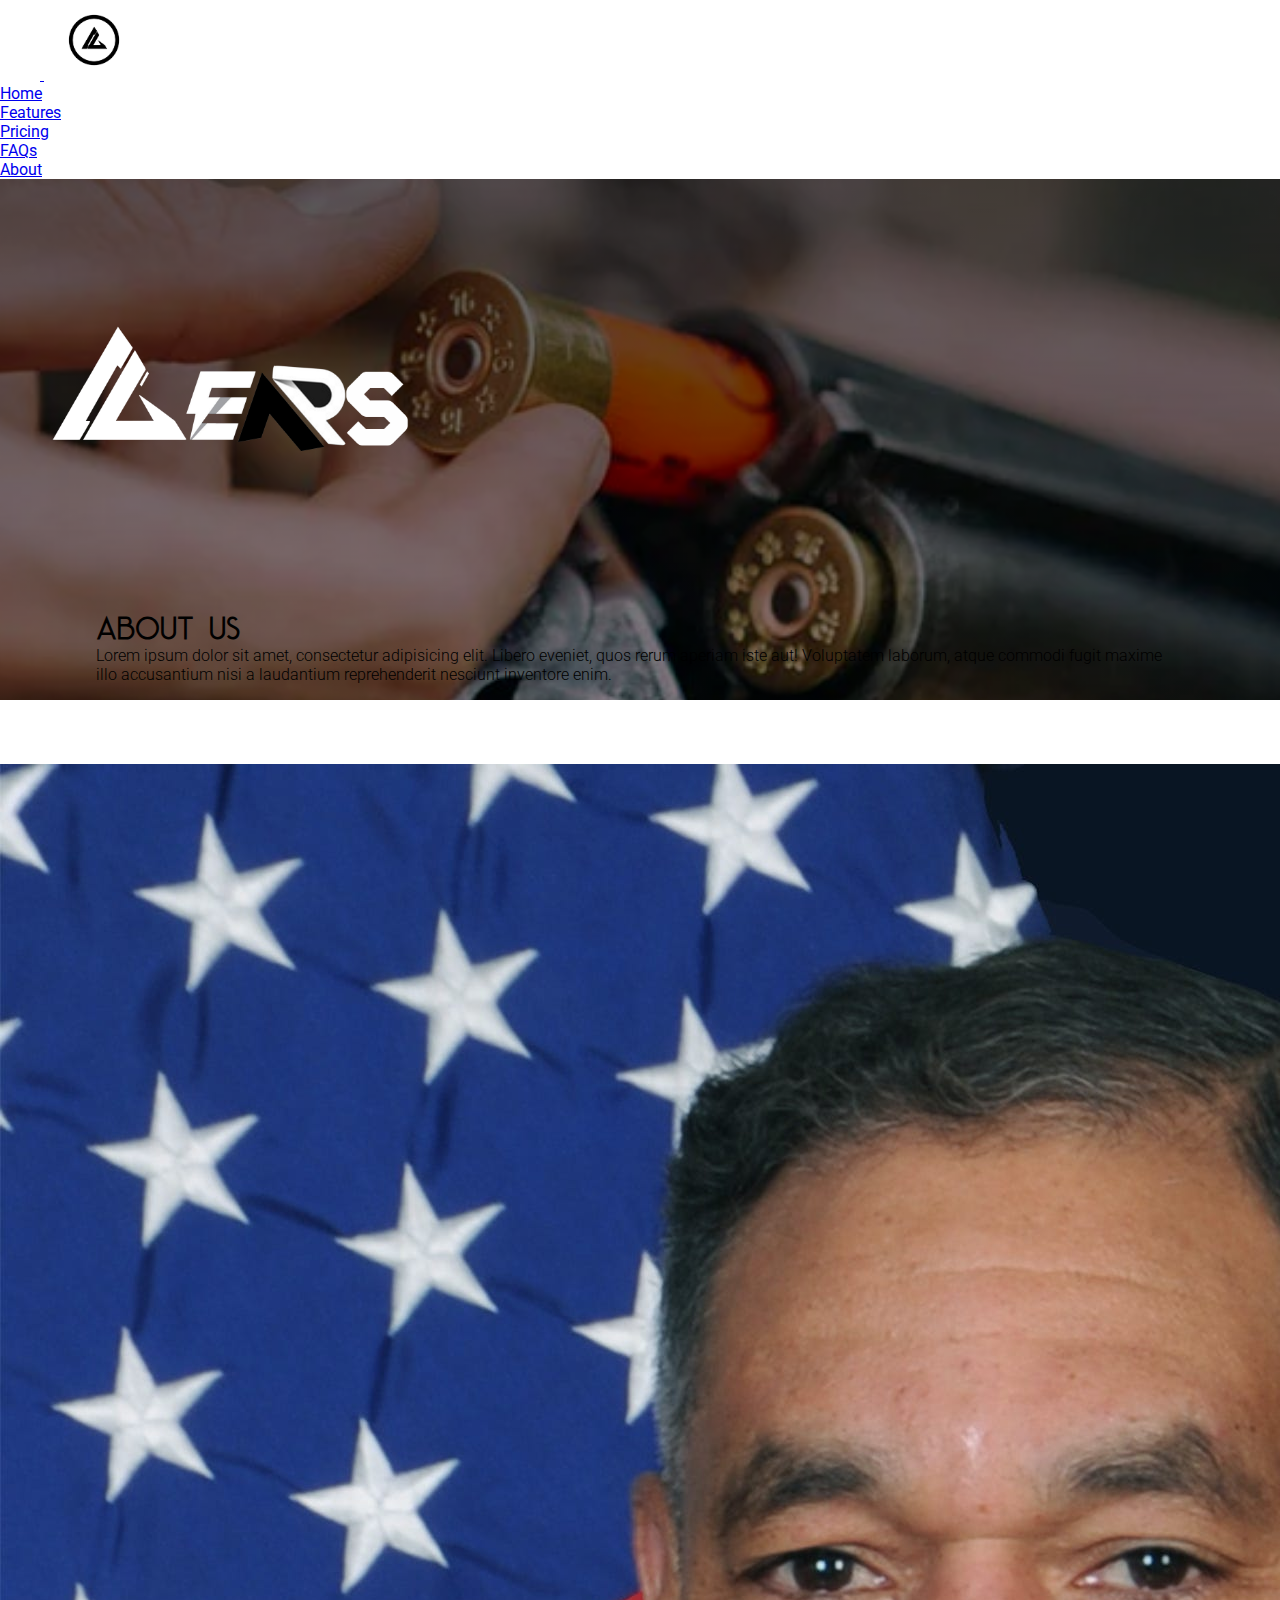
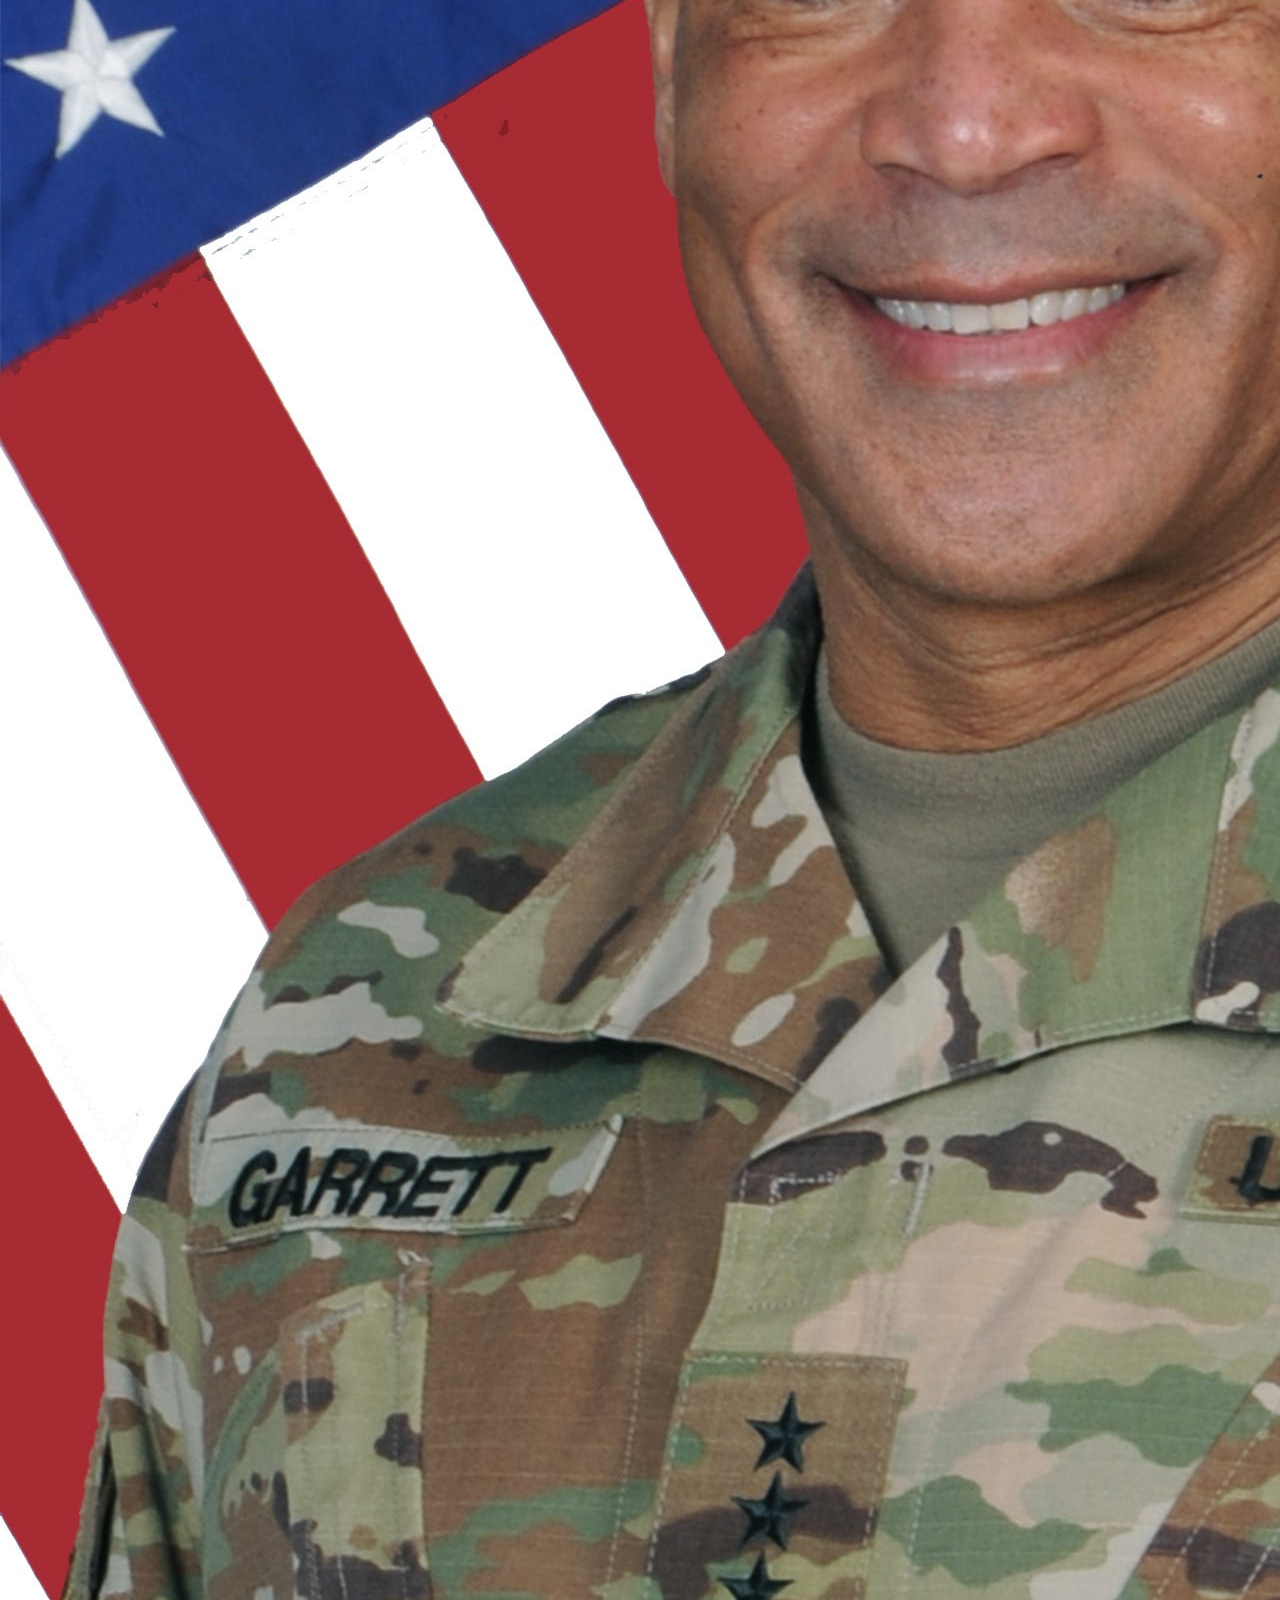
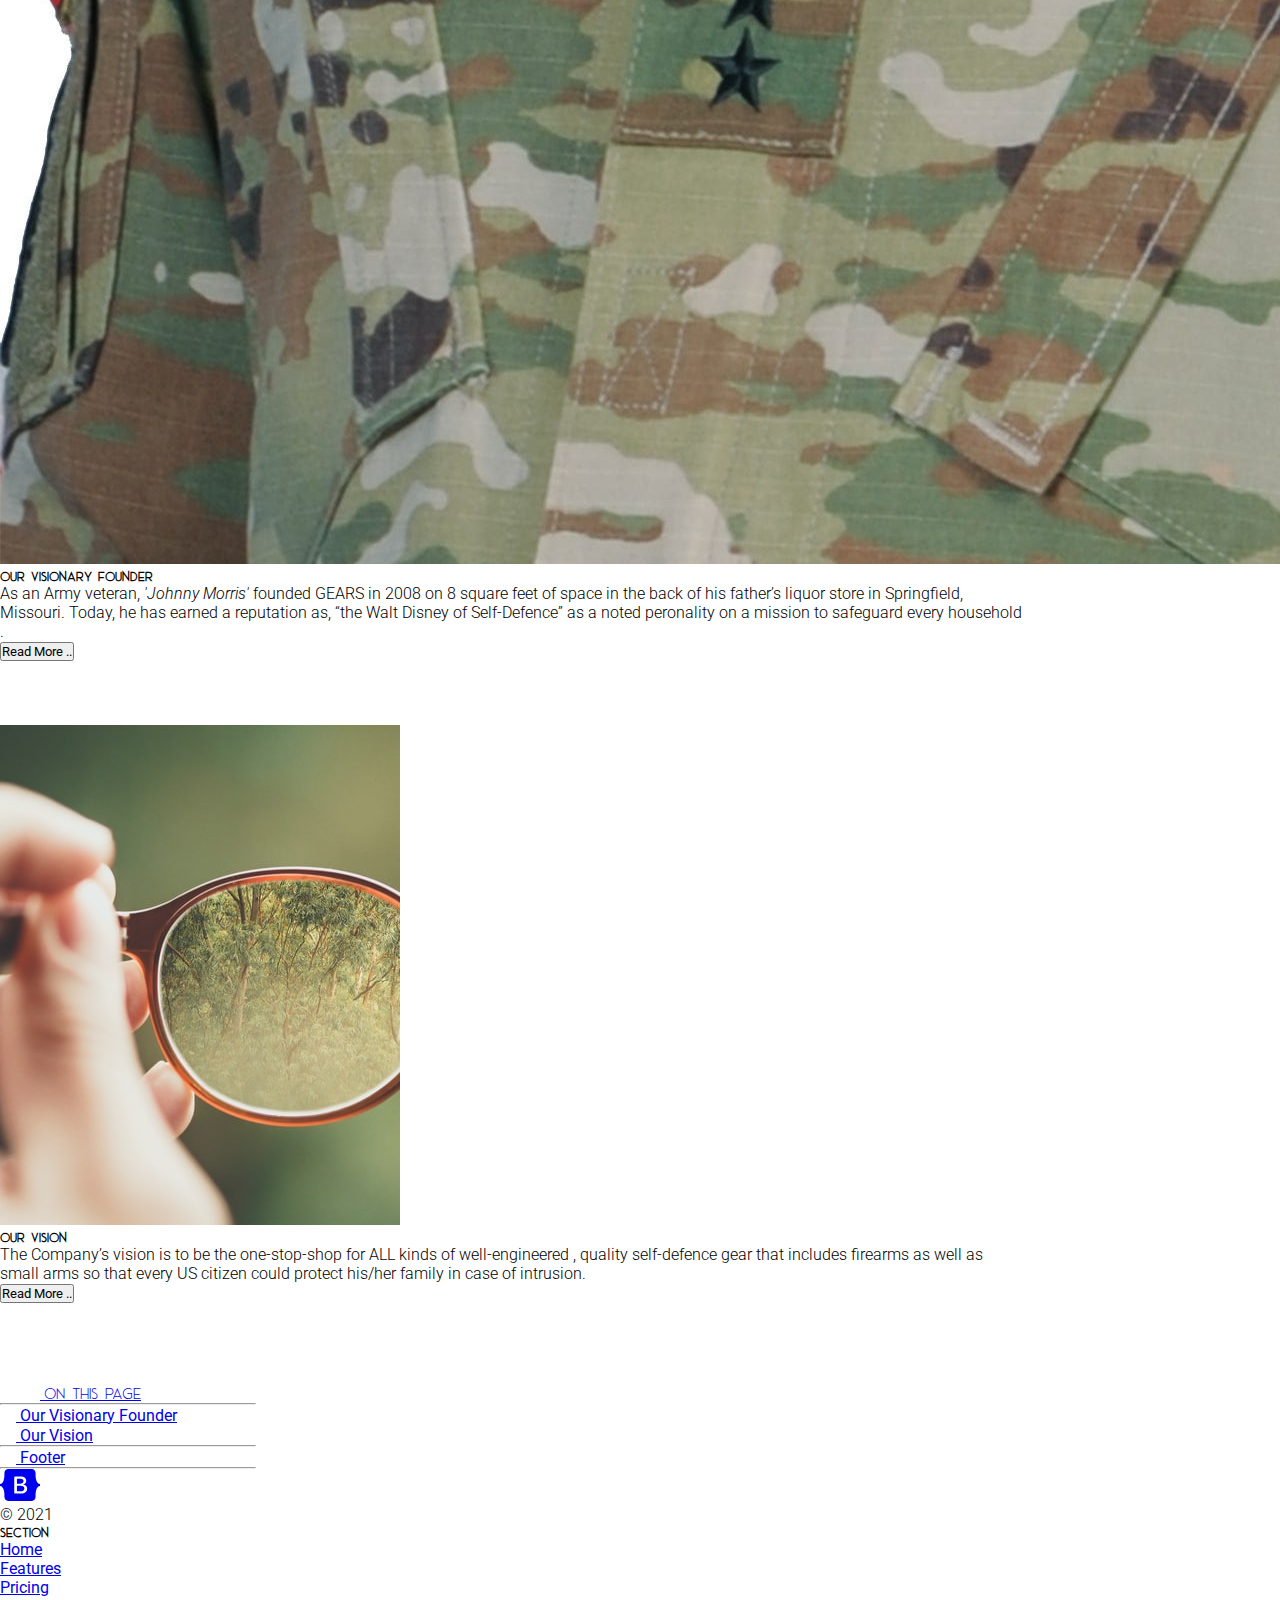
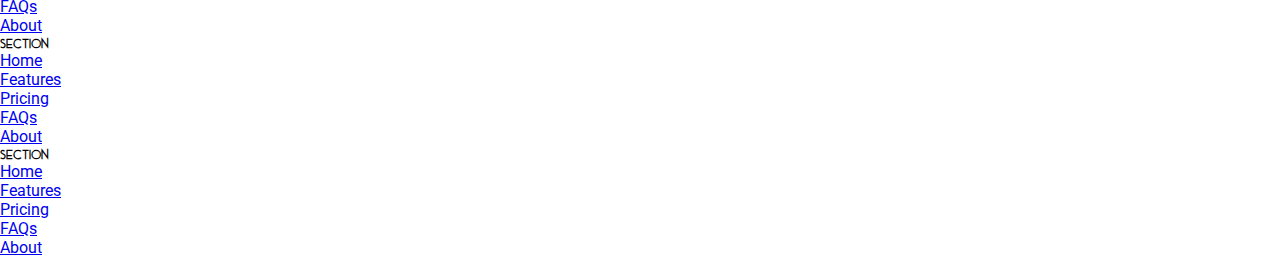
==== index.html @ f81f526c "About page prototype" ====
<!DOCTYPE html>
<html lang="en">

<head>
    <meta charset="UTF-8">
    <meta http-equiv="X-UA-Compatible" content="IE=edge">
    <meta name="viewport" content="width=device-width, initial-scale=1.0">
    <link href="https://cdn.jsdelivr.net/npm/bootstrap@5.1.0/dist/css/bootstrap.min.css" rel="stylesheet"
        integrity="sha384-KyZXEAg3QhqLMpG8r+8fhAXLRk2vvoC2f3B09zVXn8CA5QIVfZOJ3BCsw2P0p/We" crossorigin="anonymous">
    <link rel="stylesheet" href="about.css">
    <link rel="icon" href="img/logo text white.png">
    <title>About - GEARS</title>
</head>

<body>


    <div class="container">
        <header class="d-flex flex-wrap justify-content-center align-items-center py-3">
            <a href="/" class="d-flex align-items-center mb-3 mb-md-0 me-md-auto text-dark text-decoration-none">
                <svg class="bi me-2" width="40" height="32">
                    <use xlink:href="#bootstrap"></use>
                </svg>
                <span class="fs-4"><img src="img/logo.png" class="img-fluid" alt="logo"></span>
            </a>

            <ul class="nav nav-pills">
                <li class="nav-item"><a href="#" class="nav-link" aria-current="page">Home</a></li>
                <li class="nav-item"><a href="#" class="nav-link">Features</a></li>
                <li class="nav-item"><a href="#" class="nav-link">Pricing</a></li>
                <li class="nav-item"><a href="#" class="nav-link">FAQs</a></li>
                <li class="nav-item"><a href="#" class="nav-link active">About</a></li>
            </ul>
        </header>
    </div>
<!-- 
    <div class="bg-dark d-none text-secondary px-4 py-5 hero container-fluid">
        <div class="row">
            <div class="py-5 col-lg-8">
                <h1 class="display-5 fw-bold text-white">ABOUT US</h1>
                <div class="col-lg-6 ">
                    <p class="fs-5 mb-4 text-light">Lorem ipsum dolor sit amet consectetur adipisicing elit.
                        Exercitationem voluptatum et distinctio dolores, repudiandae ipsum.</p>
                    <div class="d-grid gap-2 d-sm-flex justify-content-sm-center">
                        <button type="button" class="btn btn-outline-info btn-lg px-4 me-sm-3 fw-bold">Custom
                            button</button>
                        <button type="button" class="btn btn-outline-light btn-lg px-4">Secondary</button>
                    </div>

                </div>
            </div>
            <img src="img/logo text white.png" alt="logo-text" class="img-fluid col-lg-4 col-12">
        </div>
    </div> -->

    <div class="py-5 my-1 hero d-flex flex-lg-row-reverse flex-column align-items-center">
        <img class="d-block mx-auto mb-4 img-fluid" src="./img/logo text white.png" alt="logo-text">
        <div class="text-hero container-fluid d-flex flex-column justify-content-between text-lg-start text-center">
        <h1 class="display-5 fw-bold text-white">About Us</h1>
        <div class="col">
            <p class="lead mb-4 text-light opacity-75">Lorem ipsum dolor sit amet, consectetur adipisicing elit. Libero eveniet,
                quos rerum aperiam iste aut! Voluptatem laborum, atque commodi fugit maxime illo accusantium nisi a
                laudantium reprehenderit nesciunt inventore enim.</p>
           
        </div>
    </div>
    </div>

<section class="container-fluid d-flex my-4 flex-column-reverse flex-lg-row">
    <main class="wrapper p-5 d-flex flex-column justify-content-around align-items-center">
        <div id="founder" class="card mb-3 p-3" style="max-width: 80%;">
            <div class="row g-0">
                <div class="col-md-4">
                    <img src="./img/founder.jpg" class="img-fluid rounded-start" alt="founder's img">
                </div>
                <div class="col-md-8">
                    <div class="card-body">
                        <h5 class="card-title fw-bolder m-2 lead">OUR VISIONARY FOUNDER</h5>
                        <p class="card-text lh-large mx-2 mt-5">As an Army veteran, <em>'Johnny Morris' </em> founded
                            <span class="text-danger fw-bold">GEARS</span> in 2008 on 8
                            square feet of space in the back of his father’s liquor store in Springfield, Missouri.
                            Today, he has earned a reputation as, “the Walt Disney of Self-Defence” as a noted
                            peronality on a mission to safeguard every household .</p>
                        <!-- <p class="card-text lh-large mx-2 mt-3">Lorem ipsum, dolor sit amet consectetur adipisicing
                            elit. Labore sed dignissimos officia quos esse cum!</p> -->
                        <button type="button" class="btn btn-dark mx-2 fw-light">Read More ..</button>
                    </div>
                </div>
            </div>

        </div>

        <div id="vision" class="card p-3 mb-3" style="max-width: 80%;">
            <div class="row g-0 flex-row-reverse">
                <div class="col-md-4">
                    <img src="./img/photo-1512099053734-e6767b535838.jfif" class="img-fluid rounded-start" alt="founder's img">
                </div>
                <div class="col-md-8">
                    <div class="card-body">
                        <h5 class="card-title lead fw-bolder">OUR VISION</h5>

                        <p class="card-text lh-large mr-2 mt-5">The Company’s vision is to be the one-stop-shop for ALL
                            kinds of well-engineered , quality self-defence gear that includes firearms as well as small
                            arms so that every US citizen could protect his/her family in case of intrusion.</p>
                        <button type="button" class="btn btn-dark fw-light">Read More ..</button>
                    </div>
                </div>
            </div>

        </div>

    </main>

    <aside class="d-lg-flex flex-column d-none flex-shrink-0 p-3 mr-3 bg-light" style="width: 280px;max-width: 20%;">
        <a href="/" class="d-flex align-items-center mb-3 mb-md-0 me-md-auto link-dark text-decoration-none">
          <svg class="bi me-2" width="40" height="32"><use xlink:href="#bootstrap"></use></svg>
          <span class="fs-4 fw-light" style="font-family: Ace,sans-serif;">On this page</span>
        </a>
        <hr>
        <ul class="nav nav-pills flex-column mb-auto">
          <li class="nav-item">
            <a href="#founder" class="nav-link text-nowrap" aria-current="page">
              <svg class="bi me-2" width="16" height="16"><use xlink:href="#founder"></use></svg>
              Our Visionary Founder
            </a>
          </li>
          <li>
            <a href="#vision" class="nav-link link-dark">
              <svg class="bi me-2" width="16" height="16"><use xlink:href="#vision"></use></svg>
              Our Vision
            </a>
          </li>
        
        <hr>
        <li>
            <a href="#footer" class="nav-link link-dark">
              <svg class="bi me-2" width="16" height="16"><use xlink:href="#people-circle"></use></svg>
              Footer
            </a>
          </li>
          </ul>
          <hr/>
       
      </aside>

    </section>

    <div class="container" id="footer">
        <footer class="row row-cols-5 py-5 my-5 border-top">
            <div class="col">
                <a class="navbar-brand p-0 me-2" href="/" aria-label="Bootstrap">
                    <svg xmlns="http://www.w3.org/2000/svg" width="40" height="32" class="d-block my-1"
                        viewBox="0 0 118 94" role="img">
                        <title>Bootstrap</title>
                        <path fill-rule="evenodd" clip-rule="evenodd"
                            d="M24.509 0c-6.733 0-11.715 5.893-11.492 12.284.214 6.14-.064 14.092-2.066 20.577C8.943 39.365 5.547 43.485 0 44.014v5.972c5.547.529 8.943 4.649 10.951 11.153 2.002 6.485 2.28 14.437 2.066 20.577C12.794 88.106 17.776 94 24.51 94H93.5c6.733 0 11.714-5.893 11.491-12.284-.214-6.14.064-14.092 2.066-20.577 2.009-6.504 5.396-10.624 10.943-11.153v-5.972c-5.547-.529-8.934-4.649-10.943-11.153-2.002-6.484-2.28-14.437-2.066-20.577C105.214 5.894 100.233 0 93.5 0H24.508zM80 57.863C80 66.663 73.436 72 62.543 72H44a2 2 0 01-2-2V24a2 2 0 012-2h18.437c9.083 0 15.044 4.92 15.044 12.474 0 5.302-4.01 10.049-9.119 10.88v.277C75.317 46.394 80 51.21 80 57.863zM60.521 28.34H49.948v14.934h8.905c6.884 0 10.68-2.772 10.68-7.727 0-4.643-3.264-7.207-9.012-7.207zM49.948 49.2v16.458H60.91c7.167 0 10.964-2.876 10.964-8.281 0-5.406-3.903-8.178-11.425-8.178H49.948z"
                            fill="currentColor"></path>
                    </svg>
                </a>
                <p class="text-muted">© 2021</p>
            </div>

            <div class="col">

            </div>

            <div class="col">
                <h5>Section</h5>
                <ul class="nav flex-column">
                    <li class="nav-item mb-2"><a href="#" class="nav-link p-0 text-muted">Home</a></li>
                    <li class="nav-item mb-2"><a href="#" class="nav-link p-0 text-muted">Features</a></li>
                    <li class="nav-item mb-2"><a href="#" class="nav-link p-0 text-muted">Pricing</a></li>
                    <li class="nav-item mb-2"><a href="#" class="nav-link p-0 text-muted">FAQs</a></li>
                    <li class="nav-item mb-2"><a href="#" class="nav-link p-0 text-muted">About</a></li>
                </ul>
            </div>

            <div class="col">
                <h5>Section</h5>
                <ul class="nav flex-column">
                    <li class="nav-item mb-2"><a href="#" class="nav-link p-0 text-muted">Home</a></li>
                    <li class="nav-item mb-2"><a href="#" class="nav-link p-0 text-muted">Features</a></li>
                    <li class="nav-item mb-2"><a href="#" class="nav-link p-0 text-muted">Pricing</a></li>
                    <li class="nav-item mb-2"><a href="#" class="nav-link p-0 text-muted">FAQs</a></li>
                    <li class="nav-item mb-2"><a href="#" class="nav-link p-0 text-muted">About</a></li>
                </ul>
            </div>

            <div class="col">
                <h5>Section</h5>
                <ul class="nav flex-column">
                    <li class="nav-item mb-2"><a href="#" class="nav-link p-0 text-muted">Home</a></li>
                    <li class="nav-item mb-2"><a href="#" class="nav-link p-0 text-muted">Features</a></li>
                    <li class="nav-item mb-2"><a href="#" class="nav-link p-0 text-muted">Pricing</a></li>
                    <li class="nav-item mb-2"><a href="#" class="nav-link p-0 text-muted">FAQs</a></li>
                    <li class="nav-item mb-2"><a href="#" class="nav-link p-0 text-muted">About</a></li>
                </ul>
            </div>
        </footer>
    </div>

    <script src="https://cdn.jsdelivr.net/npm/bootstrap@5.1.0/dist/js/bootstrap.bundle.min.js"
        integrity="sha384-U1DAWAznBHeqEIlVSCgzq+c9gqGAJn5c/t99JyeKa9xxaYpSvHU5awsuZVVFIhvj"
        crossorigin="anonymous"></script>
</body>

</html>
---- about.css ----
@import url('https://fonts.googleapis.com/css2?family=Roboto:wght@300;400&display=swap');
@font-face {
    font-family: Balboa;
    src: url(./fonts/FontsFree-Net-Balboa-W01-Bold.ttf);
}
@font-face {
    font-family: Ace;
    src: url(fonts/AceSans-Demo.otf);
}
*{
    margin: 0;
    padding: 0;
    box-sizing: border-box;
    font-family: 'Roboto',sans-serif;
}

body{
    min-height: 100vh;
    width: 100%;
}
[alt="logo"]{
    max-width: 100px;
    height: auto;
}
h1,h2,h3,h4,h5,h6{
    /* font-family: 'SF Pro Display',sans-serif; */
font-family: Ace,sans-serif;
    font-weight: 700;
}

.card{
    margin:4rem 0;
}

p{
    font-weight:300;
}



.hero{
    background: linear-gradient(rgba(0,0,0,0.7),rgba(0,0,0,0.4)),url("img/shotguns-are-the-idea-home-defense-weapon.png");
    background-position: center center;
    background-size: cover;
  background-attachment: fixed;
  background-repeat: no-repeat;
  position: relative;
  min-height: 50vh;
}
[alt="logo-text"]{
    max-width: 40%;
}

.text-hero{
    padding: 1rem 6rem;
    gap: 1.5rem;
}
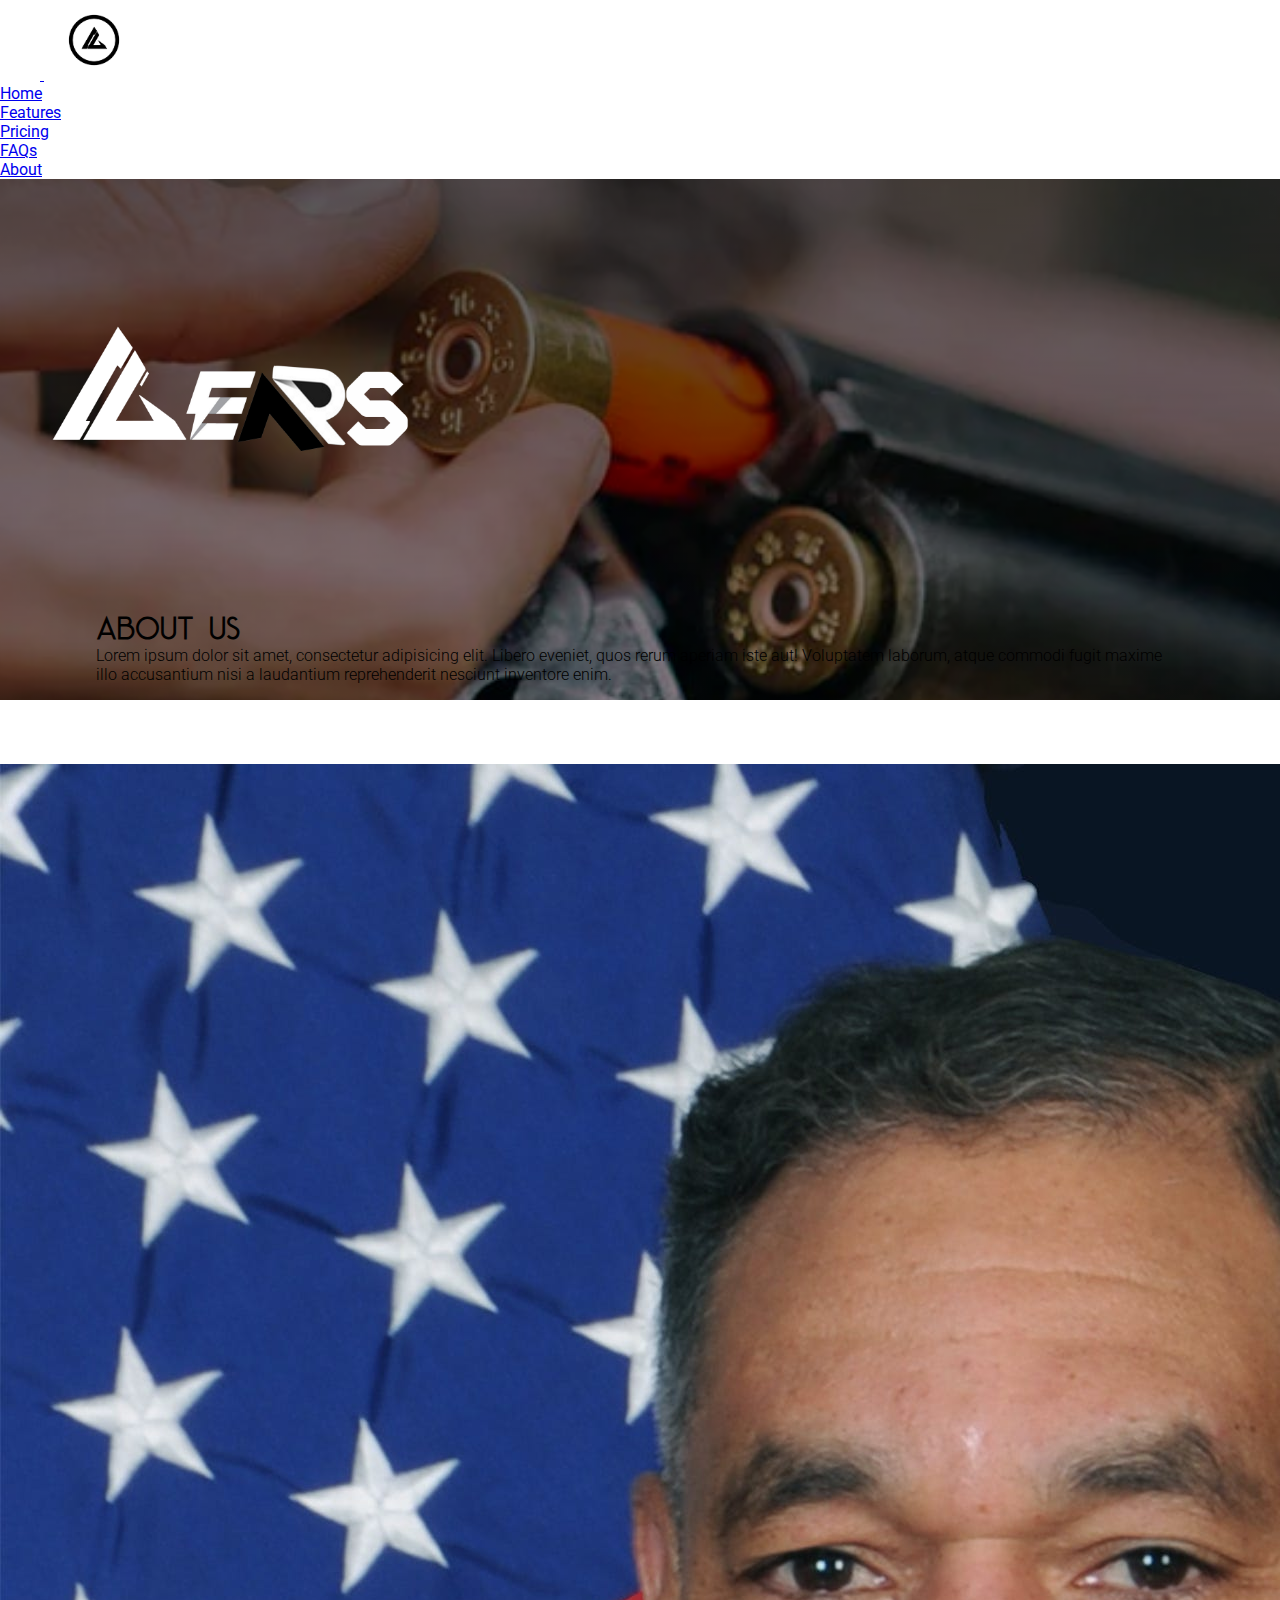
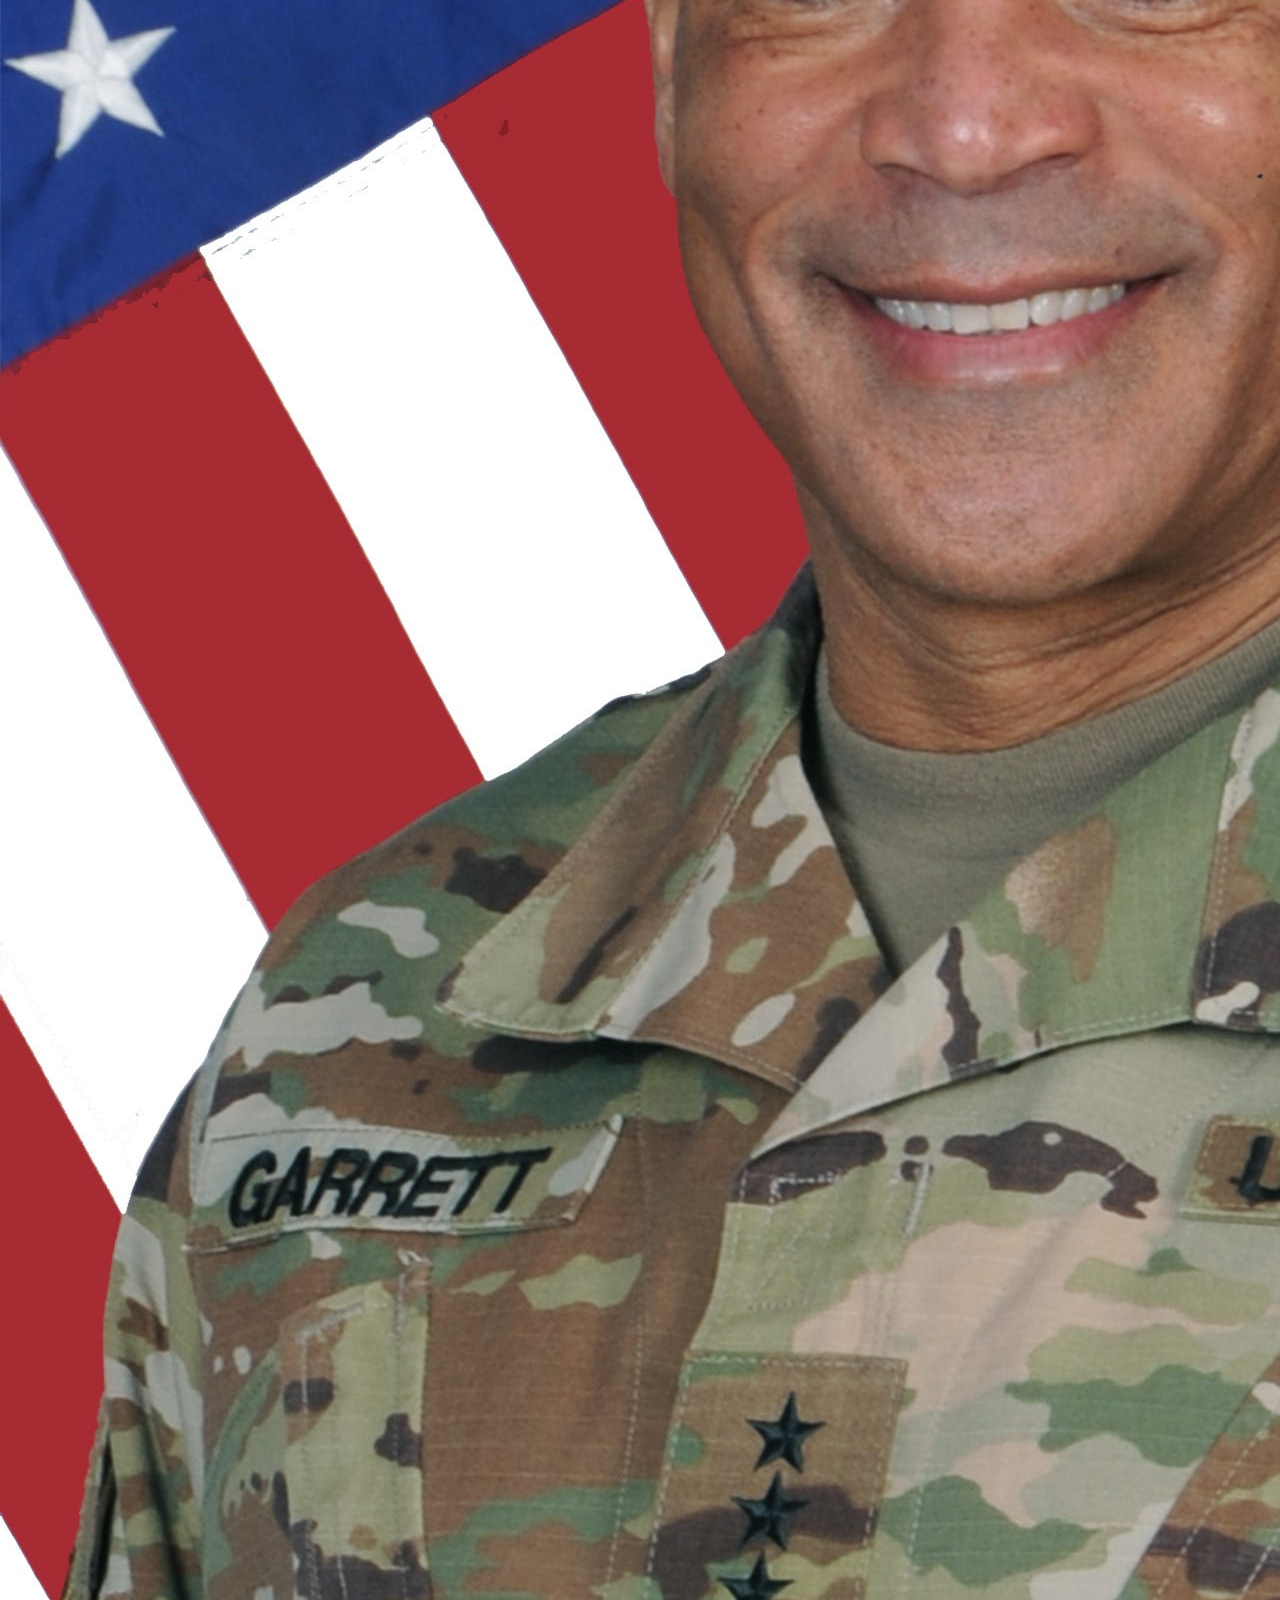
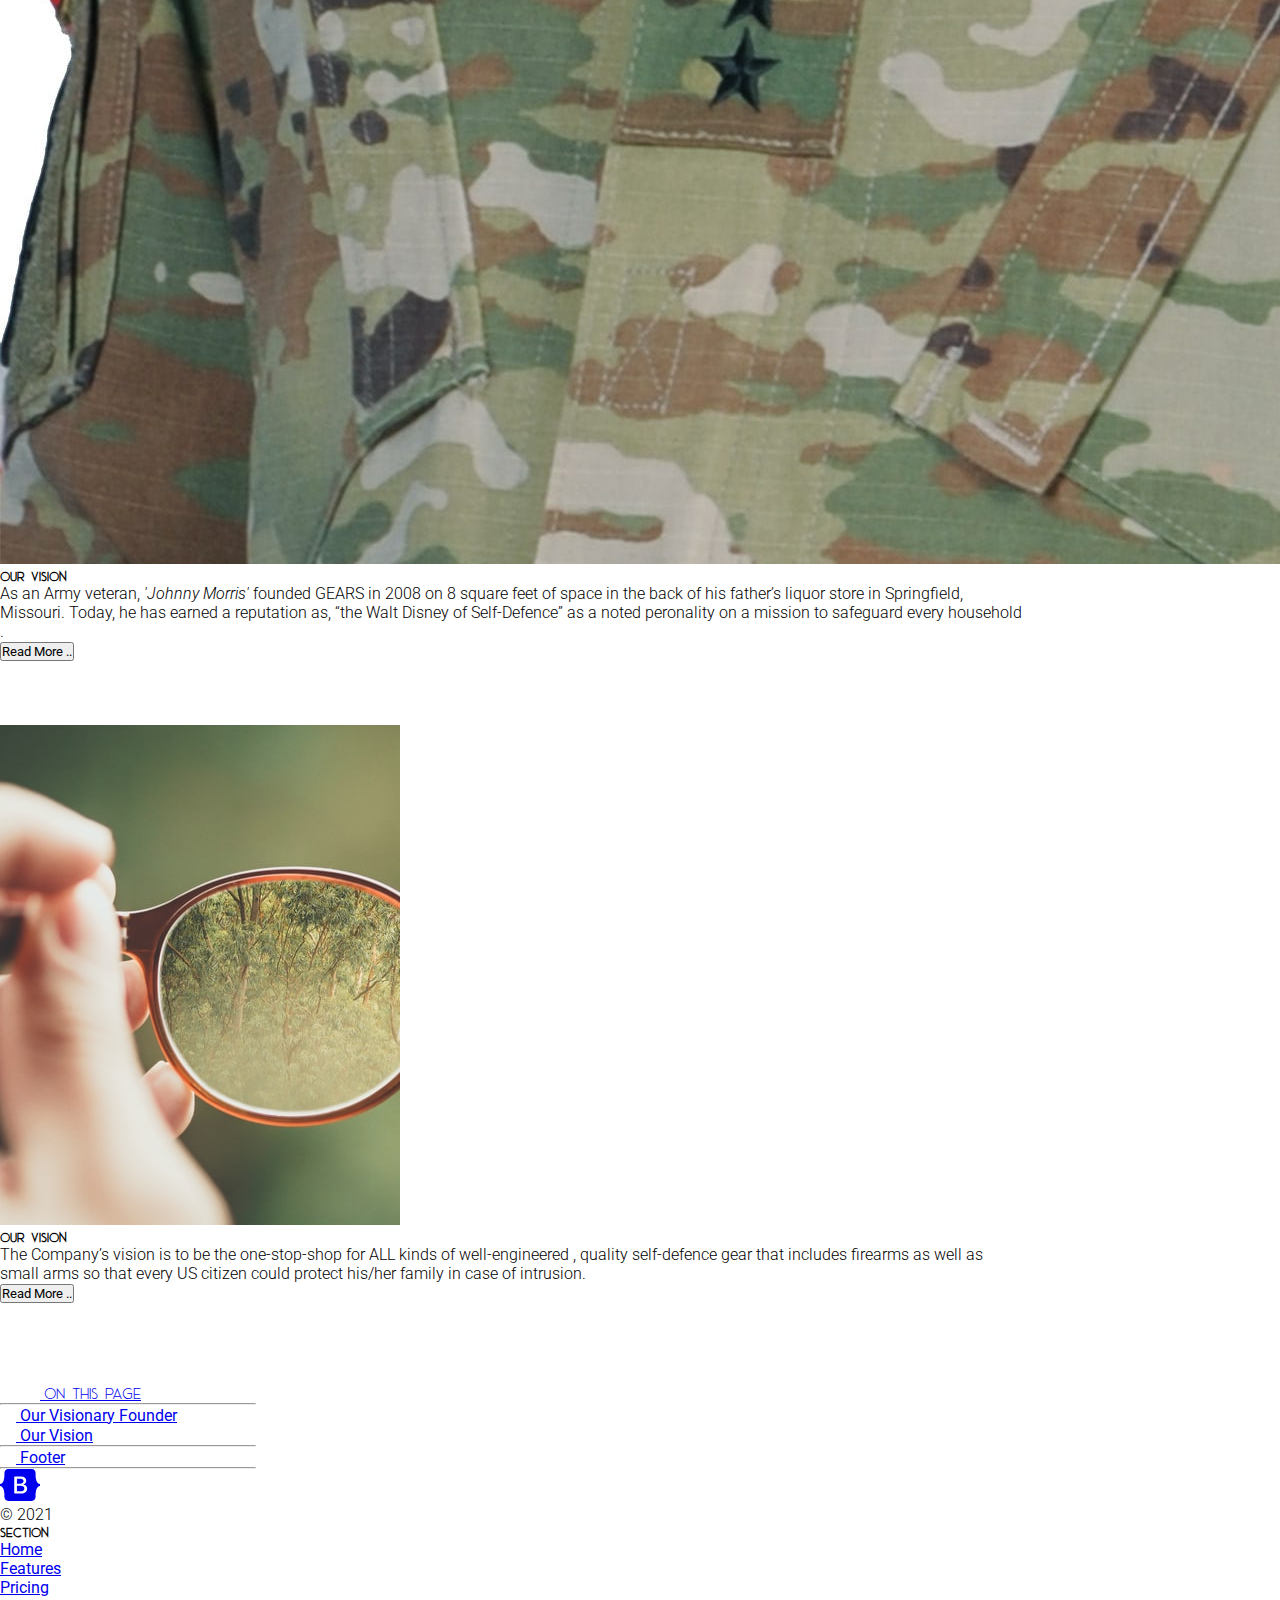
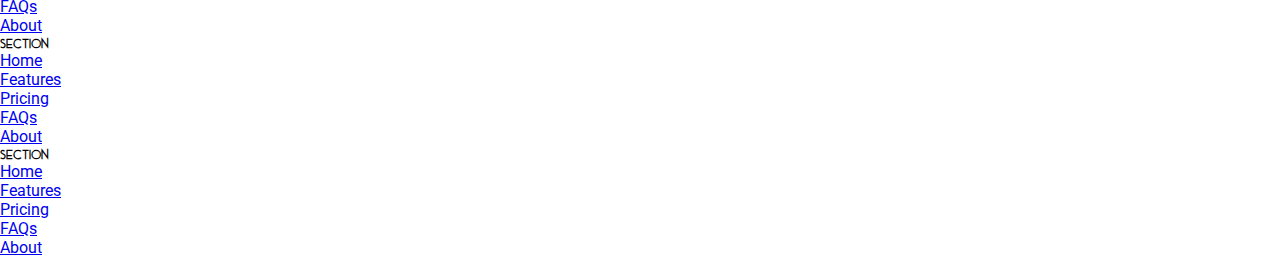
==== commit 3d17b2da: "card width increased in mobile view" ====
--- a/index.html
+++ b/index.html
@@ -67,16 +67,16 @@
     </div>
 
 <section class="container-fluid d-flex my-4 flex-column-reverse flex-lg-row">
-    <main class="wrapper p-5 d-flex flex-column justify-content-around align-items-center">
-        <div id="founder" class="card mb-3 p-3" style="max-width: 80%;">
+    <main class="wrapper py-5 px-lg-5 px-0 d-flex flex-column justify-content-around align-items-center">
+        <div id="founder" class="card mb-3" style="max-width: 80%;">
             <div class="row g-0">
                 <div class="col-md-4">
                     <img src="./img/founder.jpg" class="img-fluid rounded-start" alt="founder's img">
                 </div>
                 <div class="col-md-8">
-                    <div class="card-body">
-                        <h5 class="card-title fw-bolder m-2 lead">OUR VISIONARY FOUNDER</h5>
-                        <p class="card-text lh-large mx-2 mt-5">As an Army veteran, <em>'Johnny Morris' </em> founded
+                    <div class="card-body d-flex flex-column align-items-center align-items-lg-start">
+                        <h5 class="card-title lead fw-bolder text-center text-lg-start">OUR VISION</h5>
+                        <p class="card-text lh-large mx-2 mt-5 text-center text-lg-start">As an Army veteran, <em>'Johnny Morris' </em> founded
                             <span class="text-danger fw-bold">GEARS</span> in 2008 on 8
                             square feet of space in the back of his father’s liquor store in Springfield, Missouri.
                             Today, he has earned a reputation as, “the Walt Disney of Self-Defence” as a noted
@@ -96,10 +96,10 @@
                     <img src="./img/photo-1512099053734-e6767b535838.jfif" class="img-fluid rounded-start" alt="founder's img">
                 </div>
                 <div class="col-md-8">
-                    <div class="card-body">
-                        <h5 class="card-title lead fw-bolder">OUR VISION</h5>
-
-                        <p class="card-text lh-large mr-2 mt-5">The Company’s vision is to be the one-stop-shop for ALL
+                    <div class="card-body d-flex flex-column align-items-center align-items-lg-start">
+                        <h5 class="card-title lead fw-bolder text-center text-lg-start">OUR VISION</h5>
+
+                        <p class="card-text lh-large mr-2 mt-5 text-center text-lg-start">The Company’s vision is to be the one-stop-shop for ALL
                             kinds of well-engineered , quality self-defence gear that includes firearms as well as small
                             arms so that every US citizen could protect his/her family in case of intrusion.</p>
                         <button type="button" class="btn btn-dark fw-light">Read More ..</button>
--- a/about.css
+++ b/about.css
@@ -24,7 +24,7 @@
 }
 h1,h2,h3,h4,h5,h6{
     /* font-family: 'SF Pro Display',sans-serif; */
-font-family: Ace,sans-serif;
+     font-family: Ace,sans-serif;
     font-weight: 700;
 }
 
@@ -55,3 +55,14 @@
     padding: 1rem 6rem;
     gap: 1.5rem;
 }
+
+@media screen and (max-width:768px) {
+    .text-hero{
+        padding:1rem;
+    }
+
+    .card{
+        max-width: 90vw !important;
+    }
+}
+
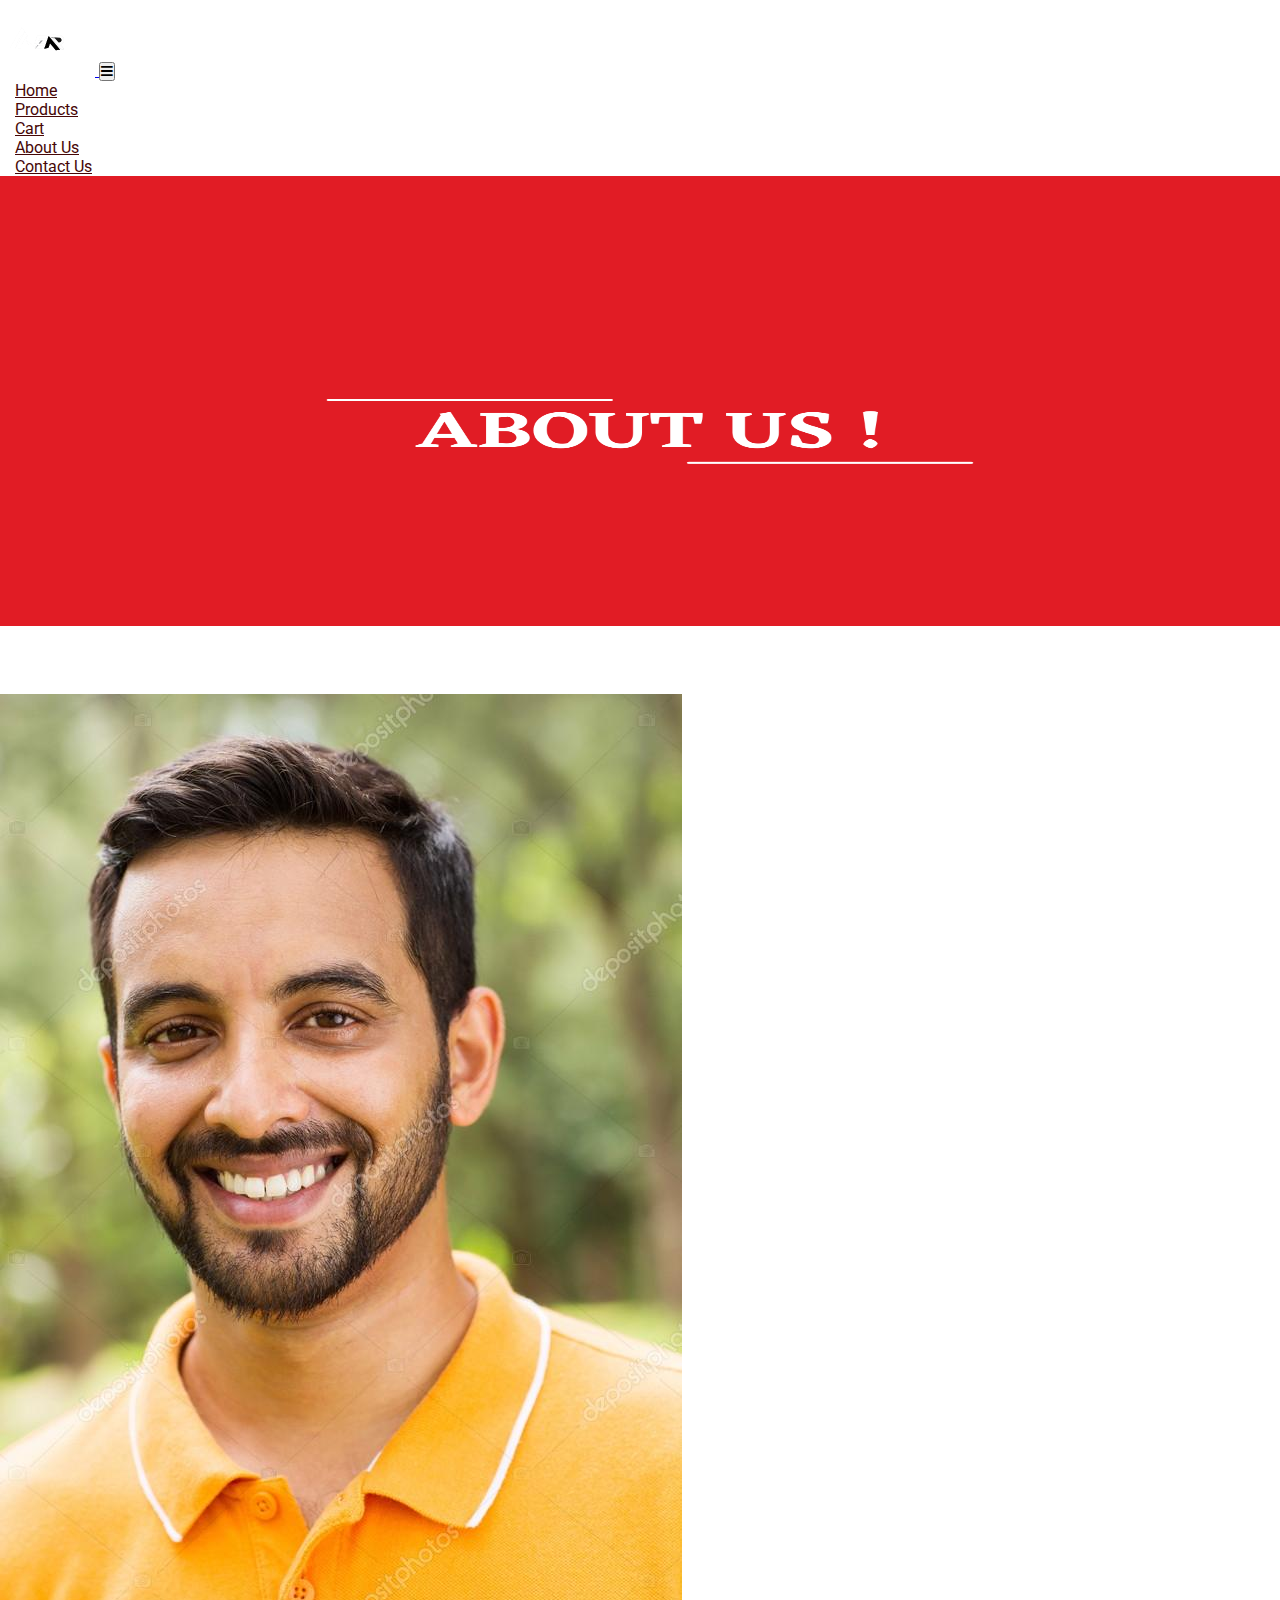
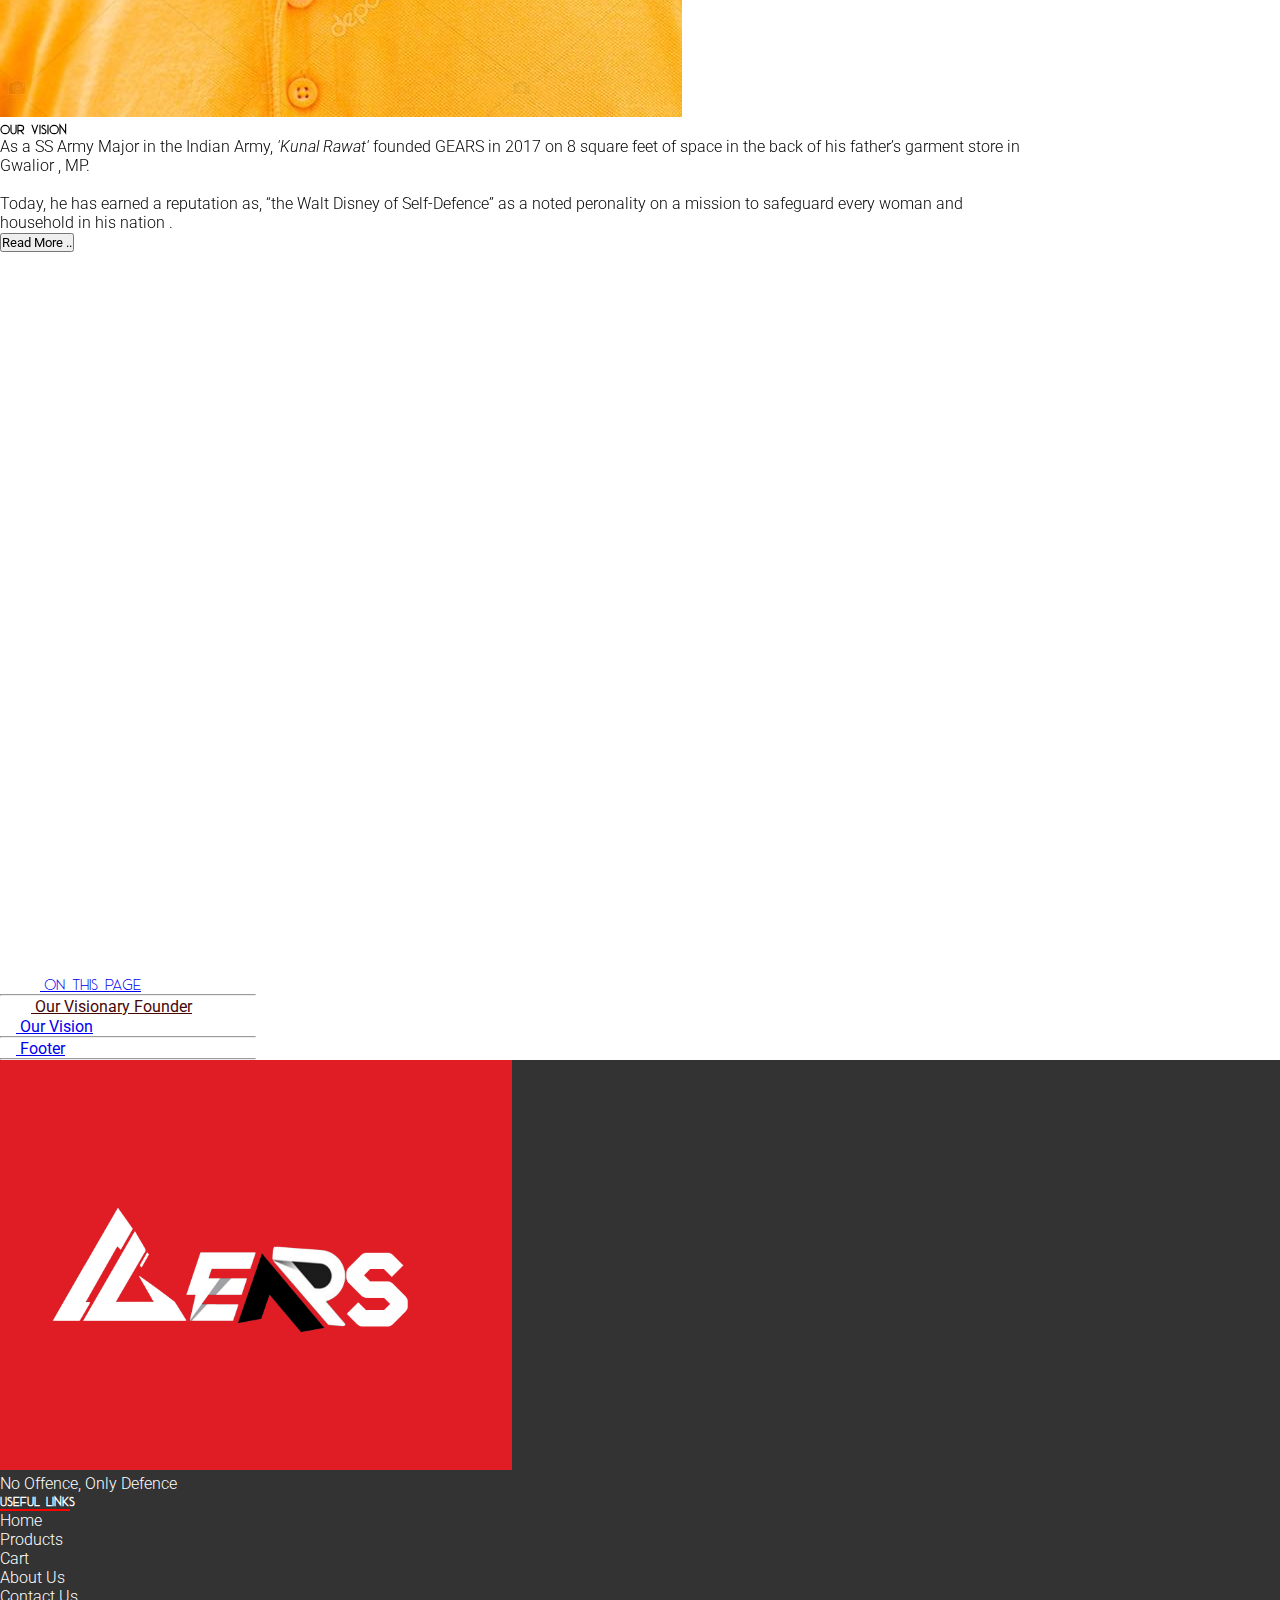
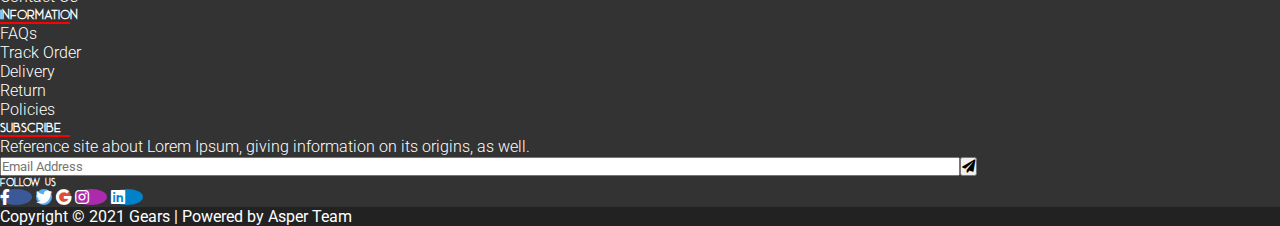
==== commit 7e996996: "Rename about.html to index.html" ====
--- a/index.html
+++ b/index.html
@@ -9,31 +9,50 @@
         integrity="sha384-KyZXEAg3QhqLMpG8r+8fhAXLRk2vvoC2f3B09zVXn8CA5QIVfZOJ3BCsw2P0p/We" crossorigin="anonymous">
     <link rel="stylesheet" href="about.css">
     <link rel="icon" href="img/logo text white.png">
+    <link rel="stylesheet" href="https://unpkg.com/aos@next/dist/aos.css" />
+    <link rel="stylesheet" href="https://cdnjs.cloudflare.com/ajax/libs/font-awesome/5.15.4/css/all.min.css"
+        integrity="sha512-1ycn6IcaQQ40/MKBW2W4Rhis/DbILU74C1vSrLJxCq57o941Ym01SwNsOMqvEBFlcgUa6xLiPY/NS5R+E6ztJQ=="
+        crossorigin="anonymous" referrerpolicy="no-referrer" />
     <title>About - GEARS</title>
 </head>
 
 <body>
 
-
-    <div class="container">
-        <header class="d-flex flex-wrap justify-content-center align-items-center py-3">
-            <a href="/" class="d-flex align-items-center mb-3 mb-md-0 me-md-auto text-dark text-decoration-none">
-                <svg class="bi me-2" width="40" height="32">
-                    <use xlink:href="#bootstrap"></use>
-                </svg>
-                <span class="fs-4"><img src="img/logo.png" class="img-fluid" alt="logo"></span>
-            </a>
-
-            <ul class="nav nav-pills">
-                <li class="nav-item"><a href="#" class="nav-link" aria-current="page">Home</a></li>
-                <li class="nav-item"><a href="#" class="nav-link">Features</a></li>
-                <li class="nav-item"><a href="#" class="nav-link">Pricing</a></li>
-                <li class="nav-item"><a href="#" class="nav-link">FAQs</a></li>
-                <li class="nav-item"><a href="#" class="nav-link active">About</a></li>
-            </ul>
-        </header>
-    </div>
-<!-- 
+    <!-- Navbar  -->
+    <nav class="navbar fixed-top navbar-expand-lg navbar-dark p-sm-0">
+        <div class="container">
+            <a class="navbar-brand" href="#"><img src="./img/logo text white.png" width="95px" alt=""> </a>
+            <button class="navbar-toggler" type="button" data-bs-toggle="collapse" data-bs-target="#navbarNav"
+                aria-controls="navbarNav" aria-expanded="false" aria-label="Toggle navigation">
+                <!-- <span class="navbar-toggler-icon"></span> -->
+                <span class="" style="color: black;"><i class="fas fa-bars fa-1x"></i></span>
+            </button>
+            <div class="collapse navbar-collapse" id="navbarNav">
+                <div class="mx-auto"></div>
+                <ul class="navbar-nav">
+                    <li class="nav-item">
+                        <a class="nav-link text-dark" href="#">Home</a>
+                    </li>
+                    <li class="nav-item">
+                        <a class="nav-link text-dark" href="#">Products</a>
+                    </li>
+                    <li class="nav-item">
+                        <a class="nav-link text-dark" href="#">Cart</a>
+                    </li>
+                    <li class="nav-item">
+                        <a class="nav-link text-dark" href="#">About Us</a>
+                    </li>
+                    <li class="nav-item">
+                        <a class="nav-link text-dark" href="#">Contact Us</a>
+                    </li>
+                </ul>
+            </div>
+        </div>
+    </nav>
+
+
+
+    <!-- 
     <div class="bg-dark d-none text-secondary px-4 py-5 hero container-fluid">
         <div class="row">
             <div class="py-5 col-lg-8">
@@ -53,155 +72,211 @@
         </div>
     </div> -->
 
-    <div class="py-5 my-1 hero d-flex flex-lg-row-reverse flex-column align-items-center">
-        <img class="d-block mx-auto mb-4 img-fluid" src="./img/logo text white.png" alt="logo-text">
+    <!-- HERO SECTION -->
+
+    <div class="hero">
+        <img src="img/about.png" alt="" width="100%" height="450px">
+        <!-- <img class="d-block mx-auto mb-4 img-fluid" src="./img/logo text white.png" alt="logo-text">
         <div class="text-hero container-fluid d-flex flex-column justify-content-between text-lg-start text-center">
-        <h1 class="display-5 fw-bold text-white">About Us</h1>
-        <div class="col">
-            <p class="lead mb-4 text-light opacity-75">Lorem ipsum dolor sit amet, consectetur adipisicing elit. Libero eveniet,
-                quos rerum aperiam iste aut! Voluptatem laborum, atque commodi fugit maxime illo accusantium nisi a
-                laudantium reprehenderit nesciunt inventore enim.</p>
-           
-        </div>
+            <h1 class="display-5 fw-bold text-white">About Us</h1>
+            <div class="col">
+                <p class="lead mb-4 text-light opacity-75">Lorem ipsum dolor sit amet, consectetur adipisicing elit.
+                    Libero eveniet,
+                    quos rerum aperiam iste aut! Voluptatem laborum, atque commodi fugit maxime illo accusantium nisi a
+                    laudantium reprehenderit nesciunt inventore enim.</p>
+
+            </div>
+        </div> -->
     </div>
-    </div>
-
-<section class="container-fluid d-flex my-4 flex-column-reverse flex-lg-row">
-    <main class="wrapper py-5 px-lg-5 px-0 d-flex flex-column justify-content-around align-items-center">
-        <div id="founder" class="card mb-3" style="max-width: 80%;">
-            <div class="row g-0">
-                <div class="col-md-4">
-                    <img src="./img/founder.jpg" class="img-fluid rounded-start" alt="founder's img">
+
+    <!-- MAIN CONTENT -->
+
+    <section class="container-fluid d-flex my-4 flex-column-reverse flex-lg-row">
+        <main class="wrapper py-5 px-lg-5 px-0 d-flex flex-column justify-content-around align-items-center">
+            <div id="founder" class="card mb-3" style="max-width: 80%;" data-aos="fade-in">
+                <div class="row g-0">
+                    <div class="col-md-4">
+                        <img src="./img/indian-founder.jpg" class="img-fluid rounded-start" alt="founder's img">
+                    </div>
+                    <div class="col-md-8">
+                        <div class="card-body d-flex flex-column align-items-center align-items-lg-start">
+                            <h5 class="card-title lead fw-bolder text-center text-lg-start">OUR VISION</h5>
+                            <p class="card-text lh-large mx-2 mt-5 text-center text-lg-start">As a SS Army Major in the
+                                Indian Army, <em>'Kunal Rawat' </em> founded
+                                <span class="text-danger fw-bold">GEARS</span> in 2017 on 8
+                                square feet of space in the back of his father’s garment store in Gwalior , MP. <br><br>
+                                Today, he has earned a reputation as, “the Walt Disney of Self-Defence” as a noted
+                                peronality on a mission to safeguard every woman and household in his nation .
+                            </p>
+                            <!-- <p class="card-text lh-large mx-2 mt-3">Lorem ipsum, dolor sit amet consectetur adipisicing
+                            elit. Labore sed dignissimos officia quos esse cum!</p> -->
+                            <button type="button" class="btn btn-dark mx-2 fw-light">Read More ..</button>
+                        </div>
+                    </div>
                 </div>
-                <div class="col-md-8">
-                    <div class="card-body d-flex flex-column align-items-center align-items-lg-start">
-                        <h5 class="card-title lead fw-bolder text-center text-lg-start">OUR VISION</h5>
-                        <p class="card-text lh-large mx-2 mt-5 text-center text-lg-start">As an Army veteran, <em>'Johnny Morris' </em> founded
-                            <span class="text-danger fw-bold">GEARS</span> in 2008 on 8
-                            square feet of space in the back of his father’s liquor store in Springfield, Missouri.
-                            Today, he has earned a reputation as, “the Walt Disney of Self-Defence” as a noted
-                            peronality on a mission to safeguard every household .</p>
-                        <!-- <p class="card-text lh-large mx-2 mt-3">Lorem ipsum, dolor sit amet consectetur adipisicing
-                            elit. Labore sed dignissimos officia quos esse cum!</p> -->
-                        <button type="button" class="btn btn-dark mx-2 fw-light">Read More ..</button>
+
+            </div>
+
+            <div id="vision" class="card p-3 mb-3" style="max-width: 80%;" data-aos="fade-in">
+                <div class="row g-0 flex-row-reverse">
+                    <div class="col-md-4">
+                        <img src="./img/photo-1512099053734-e6767b535838.jfif" class="img-fluid rounded-start"
+                            alt="founder's img">
+                    </div>
+                    <div class="col-md-8">
+                        <div class="card-body d-flex flex-column align-items-center align-items-lg-start">
+                            <h5 class="card-title lead fw-bolder text-center text-lg-start">OUR VISION</h5>
+
+                            <p class="card-text lh-large mr-2 mt-5 text-center text-lg-start">The Company’s vision is to
+                                be the one-stop-shop for ALL
+                                kinds of well-engineered , quality self-defence gear that includes firearms as well as
+                                small
+                                arms / melees so that every US citizen could protect his/her family in case of
+                                intrusion.</p>
+                            <button type="button" class="btn btn-dark fw-light">Read More ..</button>
+                        </div>
                     </div>
                 </div>
-            </div>
-
-        </div>
-
-        <div id="vision" class="card p-3 mb-3" style="max-width: 80%;">
-            <div class="row g-0 flex-row-reverse">
-                <div class="col-md-4">
-                    <img src="./img/photo-1512099053734-e6767b535838.jfif" class="img-fluid rounded-start" alt="founder's img">
-                </div>
-                <div class="col-md-8">
-                    <div class="card-body d-flex flex-column align-items-center align-items-lg-start">
-                        <h5 class="card-title lead fw-bolder text-center text-lg-start">OUR VISION</h5>
-
-                        <p class="card-text lh-large mr-2 mt-5 text-center text-lg-start">The Company’s vision is to be the one-stop-shop for ALL
-                            kinds of well-engineered , quality self-defence gear that includes firearms as well as small
-                            arms so that every US citizen could protect his/her family in case of intrusion.</p>
-                        <button type="button" class="btn btn-dark fw-light">Read More ..</button>
-                    </div>
-                </div>
-            </div>
-
-        </div>
-
-    </main>
-
-    <aside class="d-lg-flex flex-column d-none flex-shrink-0 p-3 mr-3 bg-light" style="width: 280px;max-width: 20%;">
-        <a href="/" class="d-flex align-items-center mb-3 mb-md-0 me-md-auto link-dark text-decoration-none">
-          <svg class="bi me-2" width="40" height="32"><use xlink:href="#bootstrap"></use></svg>
-          <span class="fs-4 fw-light" style="font-family: Ace,sans-serif;">On this page</span>
-        </a>
-        <hr>
-        <ul class="nav nav-pills flex-column mb-auto">
-          <li class="nav-item">
-            <a href="#founder" class="nav-link text-nowrap" aria-current="page">
-              <svg class="bi me-2" width="16" height="16"><use xlink:href="#founder"></use></svg>
-              Our Visionary Founder
+
+            </div>
+
+        </main>
+
+        <aside class="d-lg-flex flex-column d-none flex-shrink-0 p-3 mr-3 bg-light"
+            style="width: 280px;max-width: 20%;">
+            <a href="/" class="d-flex align-items-center mb-3 mb-md-0 me-md-auto link-dark text-decoration-none">
+                <svg class="bi me-2" width="40" height="32">
+                    <use xlink:href="#bootstrap"></use>
+                </svg>
+                <span class="fs-4 fw-light" style="font-family: Ace,sans-serif;">On this page</span>
             </a>
-          </li>
-          <li>
-            <a href="#vision" class="nav-link link-dark">
-              <svg class="bi me-2" width="16" height="16"><use xlink:href="#vision"></use></svg>
-              Our Vision
-            </a>
-          </li>
-        
-        <hr>
-        <li>
-            <a href="#footer" class="nav-link link-dark">
-              <svg class="bi me-2" width="16" height="16"><use xlink:href="#people-circle"></use></svg>
-              Footer
-            </a>
-          </li>
-          </ul>
-          <hr/>
+            <hr>
+            <ul class="nav nav-pills flex-column mb-auto">
+                <li class="nav-item">
+                    <a href="#founder" class="nav-link text-nowrap" aria-current="page">
+                        <svg class="bi me-2" width="16" height="16">
+                            <use xlink:href="#founder"></use>
+                        </svg>
+                        Our Visionary Founder
+                    </a>
+                </li>
+                <li>
+                    <a href="#vision" class="nav-link link-dark">
+                        <svg class="bi me-2" width="16" height="16">
+                            <use xlink:href="#vision"></use>
+                        </svg>
+                        Our Vision
+                    </a>
+                </li>
+
+                <hr>
+                <li>
+                    <a href="#footer" class="nav-link link-dark">
+                        <svg class="bi me-2" width="16" height="16">
+                            <use xlink:href="#people-circle"></use>
+                        </svg>
+                        Footer
+                    </a>
+                </li>
+            </ul>
+            <hr />
+
+        </aside>
+
+    </section>
+
+ <!------------------------footer------------------------->
+
+         <footer class="dark">
+           <div class="container py-4">
+              
+            <div class="row mt-4 px-3">
+
+
+              <div class="col-md-3 col-lg-4 mb-4 mx-auto">
+                <figure><img src="img/logo text red.png" alt="" height="40%" width="40%"></figure>
+                <p class="mb-3 tag">No Offence, Only Defence</p> 
+               
+              </div>
+            
+              <div class="col-md-2 col-lg-2 col-xl-2 mx-auto mb-4">
+                    <h5>Useful Links</h5>
+                    <div class="underline1 mb-4"></div>
+                       
+                    <p><a href="#" class="anc">Home</a></p>
+                    <p><a href="#" class="anc">Products</a></p>
+                    <p><a href="#" class="anc">Cart</a></p>
+                    <p><a href="#" class="anc">About Us</a></p>
+                    <p><a href="#" class="anc">Contact Us</a></p>
+
+              </div>
+
+              
+              <div class="col-md-2 col-lg-2 col-xl-2 mx-auto mb-4">
+                <h5>Information</h5>
+                <div class="underline1 mb-4"></div>
+                   
+                <p><a href="#" class="anc">FAQs</a></p>
+                <p><a href="#" class="anc">Track Order</a></p>
+                <p><a href="#" class="anc">Delivery</a></p>
+                <p><a href="#" class="anc">Return</a></p>
+                <p><a href="#" class="anc">Policies</a></p>
+
+          </div>
+
+              <div class="col-md-3  mx-auto mb-4">
+                <h5>Subscribe </h5>
+                <div class="underline1 mb-4"></div>
+                   <p>Reference site about Lorem Ipsum, giving information on its origins, as well.</p>
+               <div class="d-flex">
+                <input type="text" class="form-control let " placeholder="Email Address" aria-label="First name"><button type="submit" class="btn btn-primary ms-2"><i class="fa fa-paper-plane"></i></button>
+               </div>
+               <h6 class="pt-3">Follow Us</h6>
+               <a href="#" class="so1">
+                 <i class="fab fa-facebook-f p-2 text-center so2"></i>
+               </a>
+               <a href="#" class="so1 ms-1">
+                 <i class="fab fa-twitter p-2 so3"></i>
+               </a>
+               <a href="#" class="so1  ms-1">
+                 <i class="fab fa-google p-2 so4"></i>
+               </a>
+               <a href="#" class="so1  ms-1">
+                 <i class="fab fa-instagram p-2 so5"></i>
+               </a>
+               <a href="#" class="so1  ms-1">
+                 <i class="fab fa-linkedin p-2 text-center so6"></i>
+               </a>
+
+          </div>
        
-      </aside>
-
-    </section>
-
-    <div class="container" id="footer">
-        <footer class="row row-cols-5 py-5 my-5 border-top">
-            <div class="col">
-                <a class="navbar-brand p-0 me-2" href="/" aria-label="Bootstrap">
-                    <svg xmlns="http://www.w3.org/2000/svg" width="40" height="32" class="d-block my-1"
-                        viewBox="0 0 118 94" role="img">
-                        <title>Bootstrap</title>
-                        <path fill-rule="evenodd" clip-rule="evenodd"
-                            d="M24.509 0c-6.733 0-11.715 5.893-11.492 12.284.214 6.14-.064 14.092-2.066 20.577C8.943 39.365 5.547 43.485 0 44.014v5.972c5.547.529 8.943 4.649 10.951 11.153 2.002 6.485 2.28 14.437 2.066 20.577C12.794 88.106 17.776 94 24.51 94H93.5c6.733 0 11.714-5.893 11.491-12.284-.214-6.14.064-14.092 2.066-20.577 2.009-6.504 5.396-10.624 10.943-11.153v-5.972c-5.547-.529-8.934-4.649-10.943-11.153-2.002-6.484-2.28-14.437-2.066-20.577C105.214 5.894 100.233 0 93.5 0H24.508zM80 57.863C80 66.663 73.436 72 62.543 72H44a2 2 0 01-2-2V24a2 2 0 012-2h18.437c9.083 0 15.044 4.92 15.044 12.474 0 5.302-4.01 10.049-9.119 10.88v.277C75.317 46.394 80 51.21 80 57.863zM60.521 28.34H49.948v14.934h8.905c6.884 0 10.68-2.772 10.68-7.727 0-4.643-3.264-7.207-9.012-7.207zM49.948 49.2v16.458H60.91c7.167 0 10.964-2.876 10.964-8.281 0-5.406-3.903-8.178-11.425-8.178H49.948z"
-                            fill="currentColor"></path>
-                    </svg>
-                </a>
-                <p class="text-muted">© 2021</p>
-            </div>
-
-            <div class="col">
-
-            </div>
-
-            <div class="col">
-                <h5>Section</h5>
-                <ul class="nav flex-column">
-                    <li class="nav-item mb-2"><a href="#" class="nav-link p-0 text-muted">Home</a></li>
-                    <li class="nav-item mb-2"><a href="#" class="nav-link p-0 text-muted">Features</a></li>
-                    <li class="nav-item mb-2"><a href="#" class="nav-link p-0 text-muted">Pricing</a></li>
-                    <li class="nav-item mb-2"><a href="#" class="nav-link p-0 text-muted">FAQs</a></li>
-                    <li class="nav-item mb-2"><a href="#" class="nav-link p-0 text-muted">About</a></li>
-                </ul>
-            </div>
-
-            <div class="col">
-                <h5>Section</h5>
-                <ul class="nav flex-column">
-                    <li class="nav-item mb-2"><a href="#" class="nav-link p-0 text-muted">Home</a></li>
-                    <li class="nav-item mb-2"><a href="#" class="nav-link p-0 text-muted">Features</a></li>
-                    <li class="nav-item mb-2"><a href="#" class="nav-link p-0 text-muted">Pricing</a></li>
-                    <li class="nav-item mb-2"><a href="#" class="nav-link p-0 text-muted">FAQs</a></li>
-                    <li class="nav-item mb-2"><a href="#" class="nav-link p-0 text-muted">About</a></li>
-                </ul>
-            </div>
-
-            <div class="col">
-                <h5>Section</h5>
-                <ul class="nav flex-column">
-                    <li class="nav-item mb-2"><a href="#" class="nav-link p-0 text-muted">Home</a></li>
-                    <li class="nav-item mb-2"><a href="#" class="nav-link p-0 text-muted">Features</a></li>
-                    <li class="nav-item mb-2"><a href="#" class="nav-link p-0 text-muted">Pricing</a></li>
-                    <li class="nav-item mb-2"><a href="#" class="nav-link p-0 text-muted">FAQs</a></li>
-                    <li class="nav-item mb-2"><a href="#" class="nav-link p-0 text-muted">About</a></li>
-                </ul>
-            </div>
-        </footer>
-    </div>
+            </div>
+           </div>
+
+           <div class="text-center p-3 sie">
+            Copyright © 2021 Gears | Powered by Asper Team
+           </div>
+         </footer>
 
     <script src="https://cdn.jsdelivr.net/npm/bootstrap@5.1.0/dist/js/bootstrap.bundle.min.js"
         integrity="sha384-U1DAWAznBHeqEIlVSCgzq+c9gqGAJn5c/t99JyeKa9xxaYpSvHU5awsuZVVFIhvj"
         crossorigin="anonymous"></script>
+    <script src="https://unpkg.com/aos@next/dist/aos.js"></script>
+    <script>
+        AOS.init();
+    </script>
+
+    <script type="text/javascript">
+        var nav = document.querySelector('nav');
+
+        window.addEventListener('scroll', function () {
+            if (window.pageYOffset > 100) {
+                nav.classList.add('bg-light', 'shadow');
+            } else {
+                nav.classList.remove('bg-light', 'shadow');
+            }
+        });
+    </script>
 </body>
 
-</html>+</html>
--- a/about.css
+++ b/about.css
@@ -17,6 +17,16 @@
 body{
     min-height: 100vh;
     width: 100%;
+}
+
+.nav-item .nav-link{ 
+  color: rgb(70, 7, 7) !important;
+  transition: .3s; padding: 0 15px !important;
+}
+
+.nav-item .nav-link:hover{ 
+  color: rgb(87, 6, 6) !important;
+
 }
 [alt="logo"]{
     max-width: 100px;
@@ -39,13 +49,13 @@
 
 
 .hero{
-    background: linear-gradient(rgba(0,0,0,0.7),rgba(0,0,0,0.4)),url("img/shotguns-are-the-idea-home-defense-weapon.png");
-    background-position: center center;
+    /* background: linear-gradient(rgba(0,0,0,0.5),rgba(0,0,0,0.4)),url("img/about.png"); */
+    background-position:center bottom;
     background-size: cover;
   background-attachment: fixed;
   background-repeat: no-repeat;
   position: relative;
-  min-height: 50vh;
+
 }
 [alt="logo-text"]{
     max-width: 40%;
@@ -66,3 +76,60 @@
     }
 }
 
+/*----------footer------------*/
+
+footer {
+    background-color: #333;
+    color: white;
+}
+.underline1{
+    border-bottom: 2px solid red;
+    width: 70px;
+}
+.anc{
+    color: #fff;
+    text-decoration: none;
+}
+
+.so1{
+  text-decoration: none;
+  color: white;
+}
+.so1:hover{
+    text-decoration: none;
+    color: #fff;
+}
+.so2{
+    background-color: #3b5998;
+    border-radius: 50%;
+   width: 32px;
+}
+
+.so3{
+    background-color:#55acee;
+    border-radius: 50%;
+}
+
+.so4{
+    background-color: #dd4b39;
+    border-radius: 50%;
+}
+
+.so5{
+    background-color: #ac2bac;
+    border-radius: 50%;
+    width: 32px;
+}
+.so6{
+    background-color: #0082ca;
+    border-radius: 50%;
+    width: 32px;
+}
+
+.let{
+    width: 75%;
+}
+.sie{
+    background-color: #222;
+}
+
